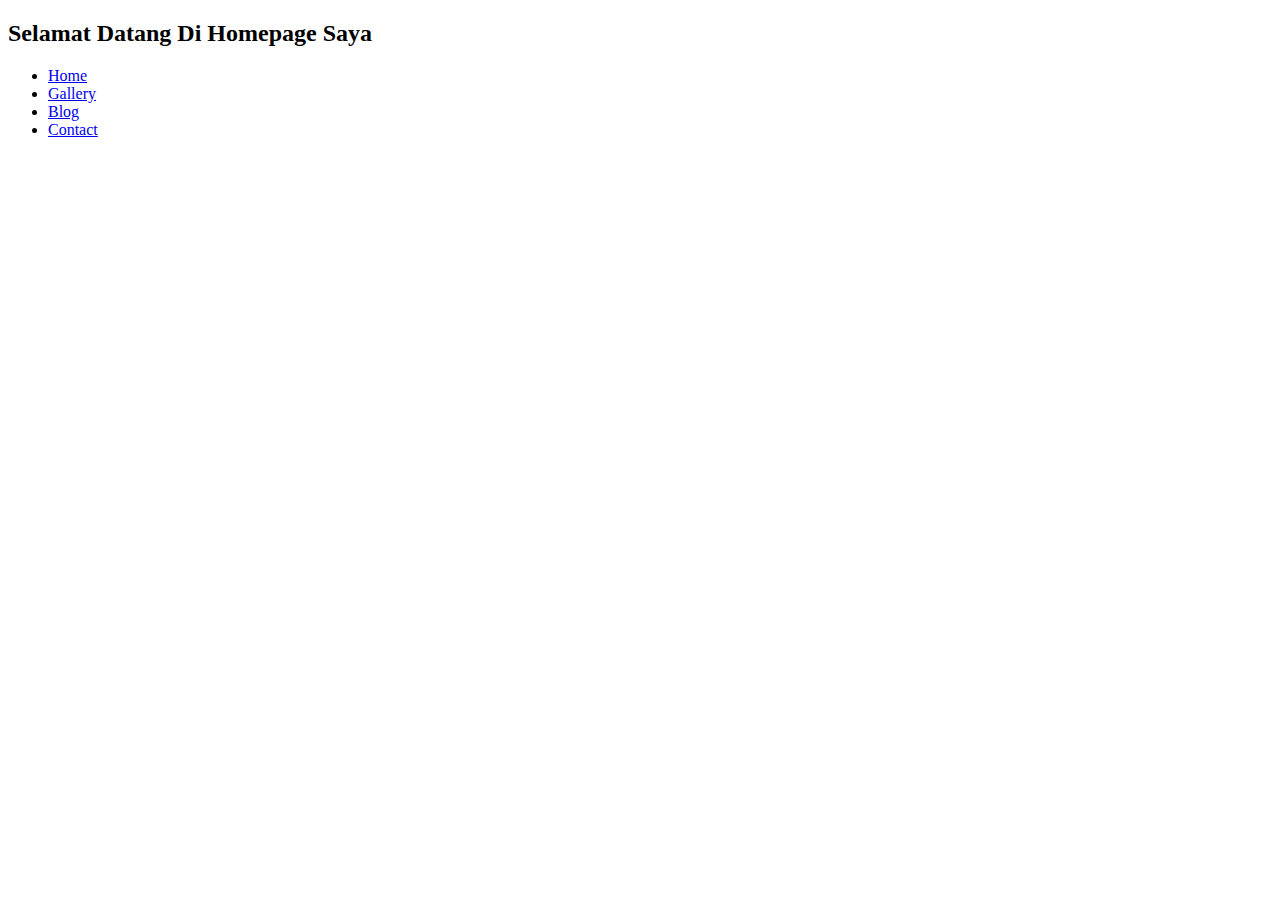
==== index.html @ 852b16d7 "Project.01 - Html" ====
<!DOCTYPE html>
<html lang="en">
  <head>
    <meta charset="UTF-8" />
    <meta name="viewport" content="width=device-width, initial-scale=1.0" />
    <title>HTML</title>
  </head>
  <body>
    <header>
      <h2>Selamat Datang Di Homepage Saya</h2>
      <ul>
        <li><a href="#home" target="_blank">Home</a></li>
        <li><a href="gallery.html" target="_blank">Gallery</a></li>
        <li><a href="blog.html" target="_blank">Blog</a></li>
        <li><a href="contact.html" target="_blank">Contact</a></li>
      </ul>
    </header>
  </body>
</html>
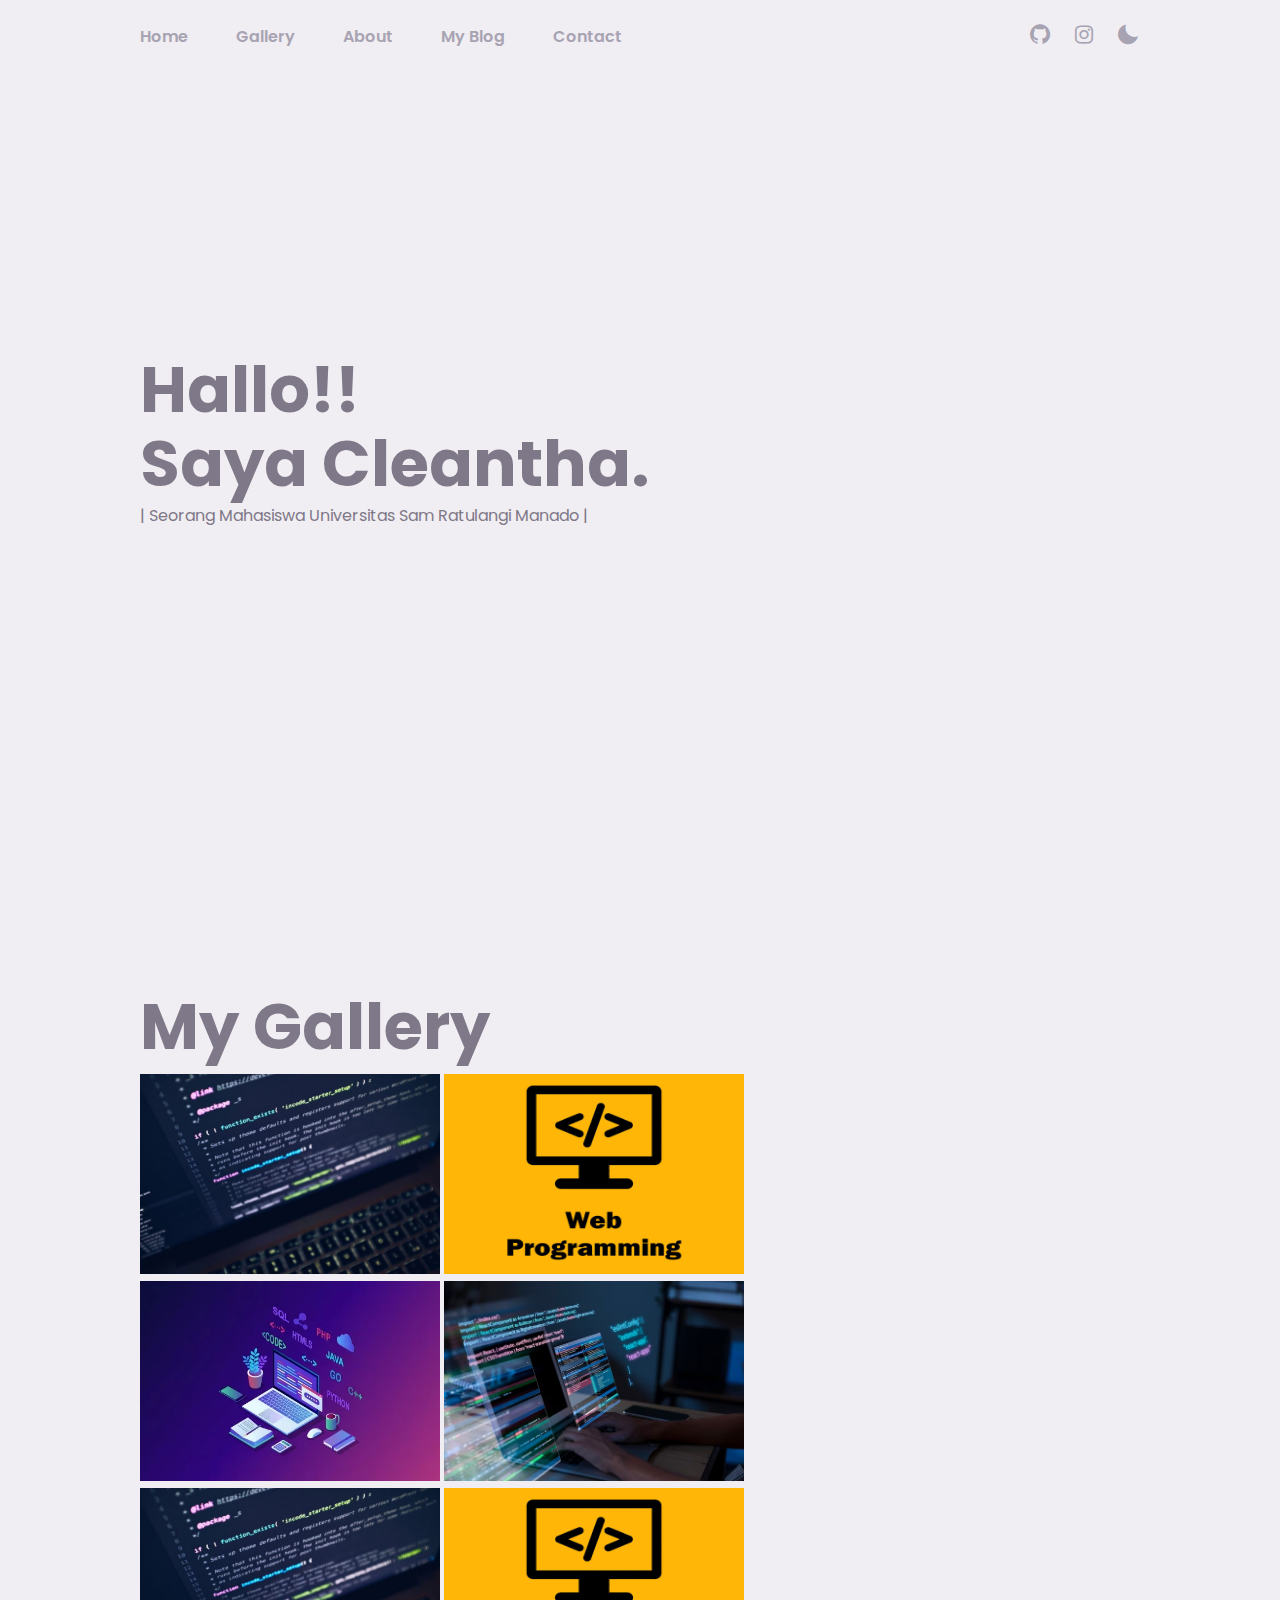
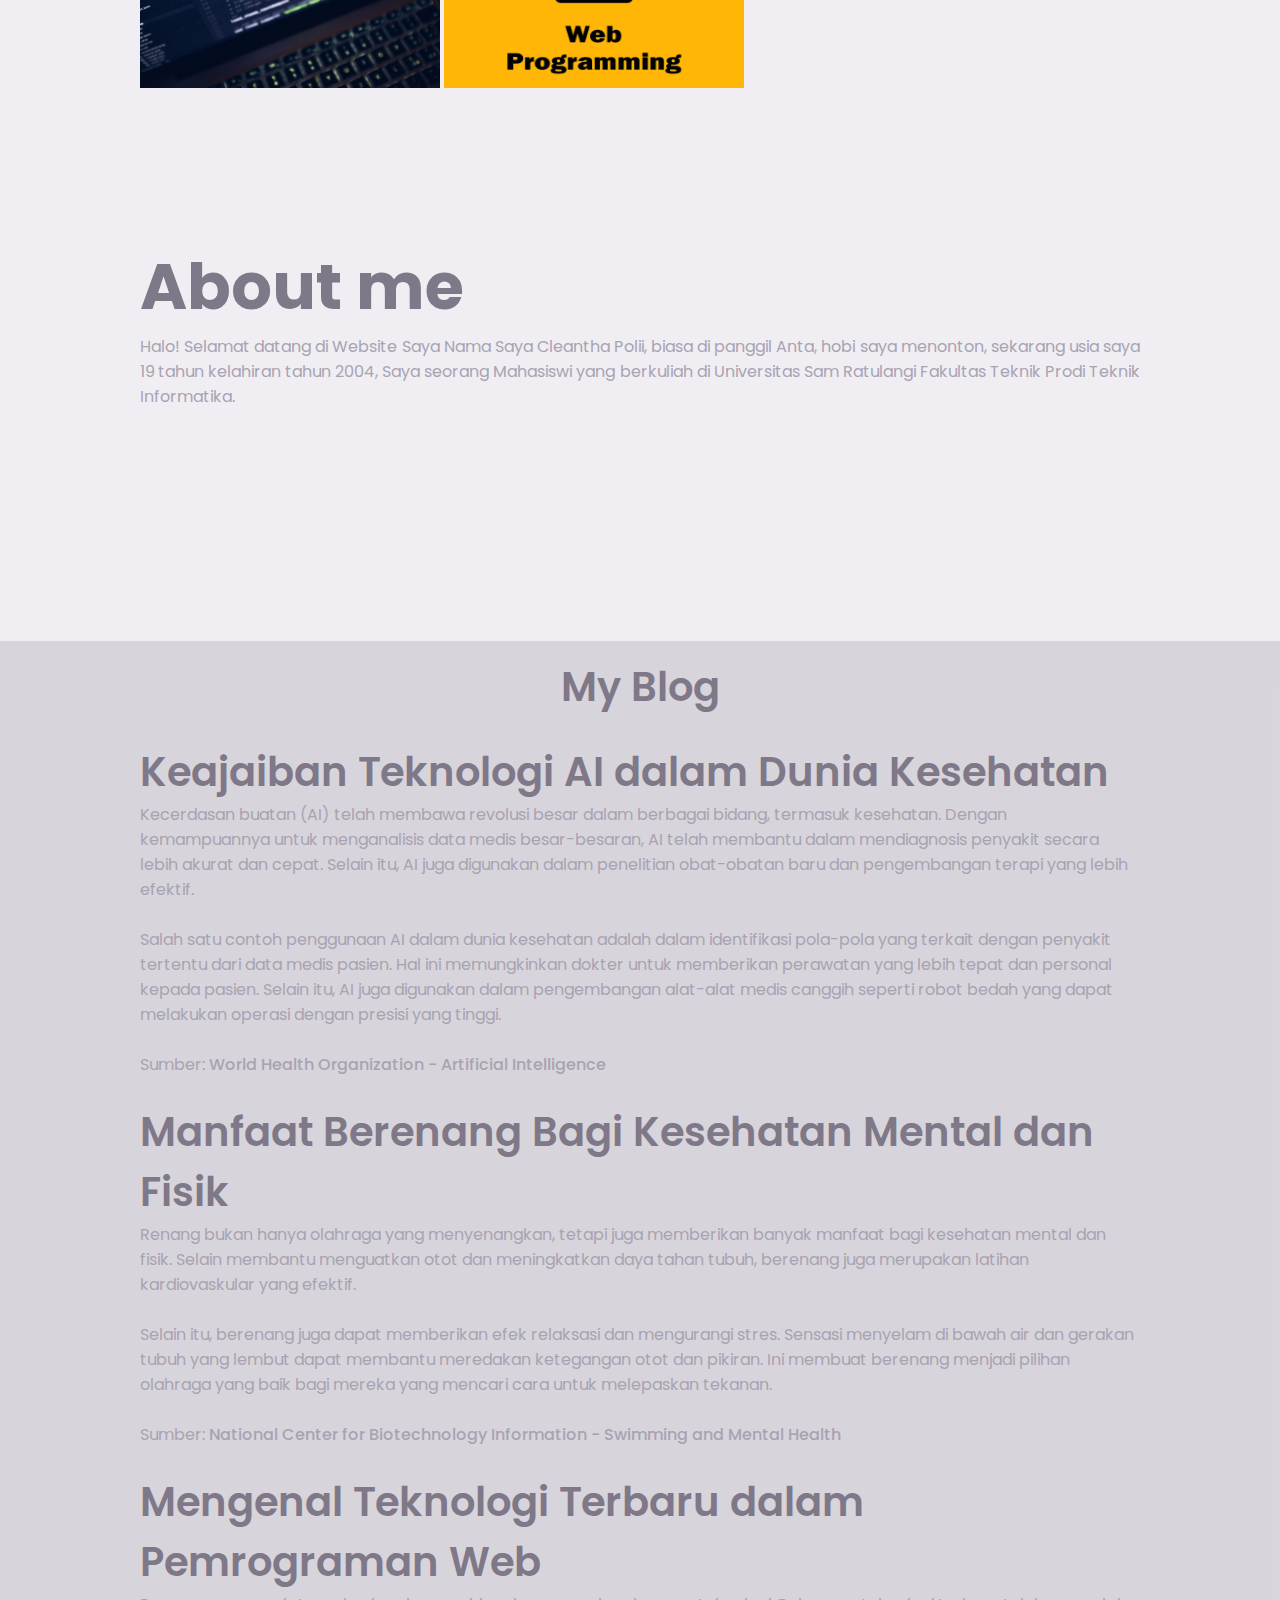
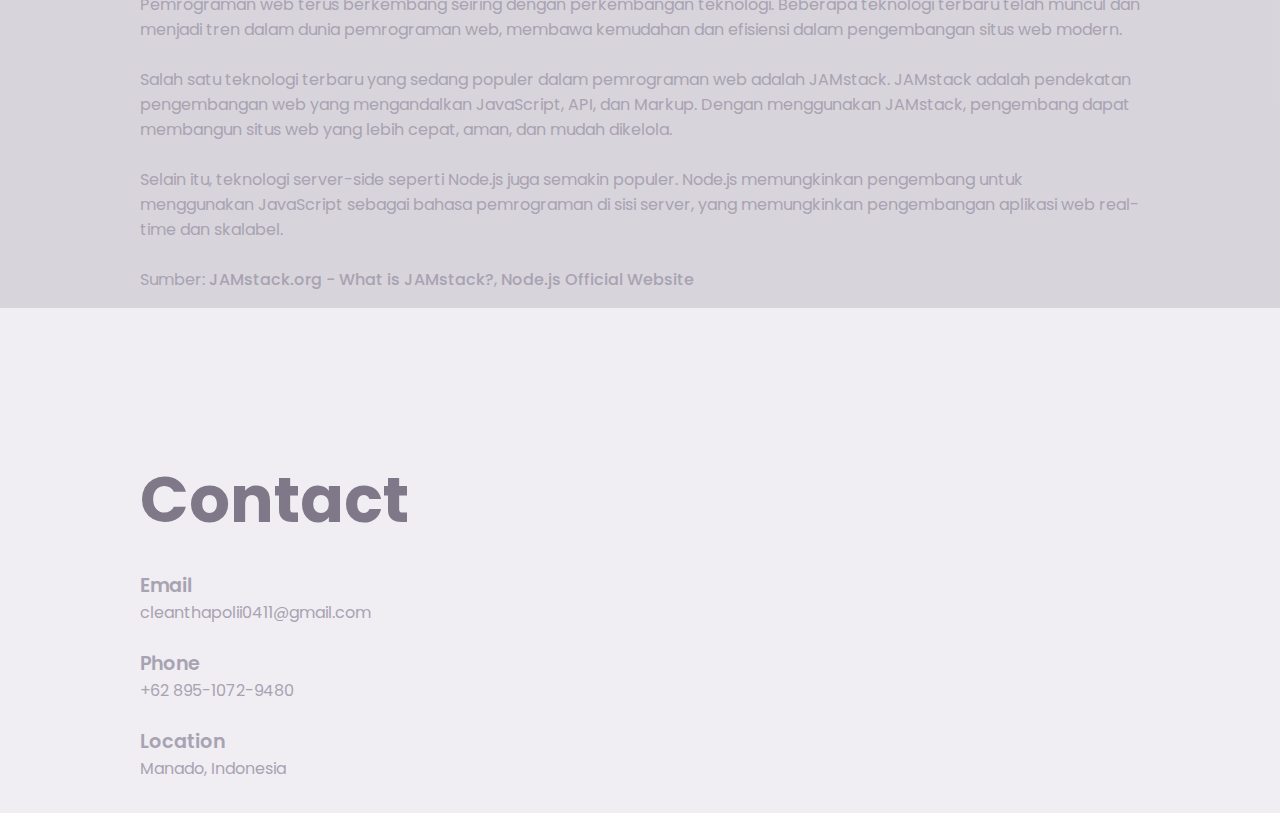
==== commit b2ea280d: "Add files via upload" ====
--- a/index.html
+++ b/index.html
@@ -1,19 +1,188 @@
-<!DOCTYPE html>
-<html lang="en">
-  <head>
-    <meta charset="UTF-8" />
-    <meta name="viewport" content="width=device-width, initial-scale=1.0" />
-    <title>HTML</title>
-  </head>
-  <body>
-    <header>
-      <h2>Selamat Datang Di Homepage Saya</h2>
-      <ul>
-        <li><a href="#home" target="_blank">Home</a></li>
-        <li><a href="gallery.html" target="_blank">Gallery</a></li>
-        <li><a href="blog.html" target="_blank">Blog</a></li>
-        <li><a href="contact.html" target="_blank">Contact</a></li>
-      </ul>
-    </header>
-  </body>
-</html>
+<!DOCTYPE html>
+<html lang="en">
+<head>
+    <meta charset="UTF-8">
+    <meta http-equiv="X-UA-Compatible" content="IE=edge">
+    <meta name="viewport" content="width=device-width, initial-scale=1.0">
+    <!-- Icon -->
+    <link rel="stylesheet" href="https://cdn.jsdelivr.net/npm/boxicons@latest/css/boxicons.min.css">
+
+    <!-- CSS -->
+    <link rel="stylesheet" href="css/style.css">
+
+    <meta name="theme-color" content="#ffffff">
+    <title>Cleantha Portfolio</title>
+
+</head>
+<body>
+    <!-- Header -->
+    <header class="header" id="header">
+        <nav class="nav container">
+            <div class="nav_menu">
+                <ul class="nav_list">
+                    <li class="nav_item">
+                        <a href="#" class="nav_section">
+                            <i class='bx bxs-home nav_icon'></i>
+                            <span class="nav_name">Home</span>
+                        </a>
+                    </li>
+
+                    <li class="nav_item">
+                        <a href="#gallery" class="nav_section">
+                            <i class='bx bx-globe nav_icon'></i>
+                            <span class="nav_name">Gallery</span>
+                        </a>
+                    </li>
+
+                    <li class="nav_item">
+                        <a href="#about" class="nav_section">
+                            <i class='bx bxs-user-detail nav_icon'></i>
+                            <span class="nav_name">About</span>
+                        </a>
+                    </li>
+
+                    <li class="nav_item">
+                        <a href="#myblog" class="nav_section">
+                            <i class='bx bxs-chat nav_icon'></i>
+                            <span class="nav_name">My Blog</span>
+                        </a>
+                    </li>
+
+                    <li class="nav_item">
+                        <a href="#contact" class="nav_section">
+                            <i class='bx bxs-chat nav_icon'></i>
+                            <span class="nav_name">Contact</span>
+                        </a>
+                    </li>
+
+                </ul>
+            </div>
+
+            <div class="nav_soc">
+                <a href="https://github.com/cleantha04" target="_blank" class="icon_link none">
+                    <i class='bx bxl-github'></i></a>
+                <a href="https://www.instagram.com/cleanthahillary?igsh=MW9nejVnNmcxMDJrbA==" target="_blank" class="icon_link none">
+                    <i class='bx bxl-instagram '></i></a>
+                <i class='bx bxs-moon icon_link' id="theme-button"></i>
+
+            </div>
+        </nav>
+    </header>
+
+    <main>
+        <div class="container">
+
+            <!-- Landing page -->
+            <div class="title">
+                <h1>Hallo!!</h1>
+                <h1 class="margin_min">Saya Cleantha.</h1>
+                <h4 class="subtitle_lpg">| Seorang Mahasiswa Universitas Sam Ratulangi Manado |</h4>
+            </div>
+
+            <!-- Gallery -->
+            <section class="section_container" id="gallery">
+                <h1>My Gallery</h1>
+                <div>
+                    <img src="/img/Coding.jpg" alt="Image 1" width="300" height="200" />
+                    <img src="/img/Web-Programming-2.jpg" alt="Image 2" width="300" height="200" />
+                  </div>
+                  <div>
+                    <img src="/img/Web.webp" alt="Image 3" width="300" height="200" />
+                    <img src="/img/Web2.avif" alt="Image 3" width="300" height="200" />
+                  </div>
+                  <div>
+                    <img src="/img/Coding.jpg" alt="Image 1" width="300" height="200" />
+                    <img src="/img/Web-Programming-2.jpg" alt="Image 2" width="300" height="200" />
+                  </div>
+            </section>
+            <!-- About -->
+            <section class="section_container" id="about">
+                <h1>About me</h1>
+                <p class="about_desc">
+                    Halo! Selamat datang di Website Saya Nama Saya Cleantha Polii, biasa di panggil Anta, hobi saya menonton, sekarang usia saya 19 tahun kelahiran tahun 2004, 
+                    Saya seorang Mahasiswi yang berkuliah di Universitas Sam Ratulangi Fakultas Teknik Prodi Teknik Informatika.
+                </p>
+            </section>
+        </div>
+
+        <section class="section_container" id="myblog">
+        <div class="blog-section">
+            <div class="container">
+                <h2 class="text-center">My Blog</h2>
+                <br>
+                <article>
+                    <h2>Keajaiban Teknologi AI dalam Dunia Kesehatan</h2>
+                    <p>
+                      Kecerdasan buatan (AI) telah membawa revolusi besar dalam berbagai bidang, termasuk kesehatan. Dengan kemampuannya untuk menganalisis data medis besar-besaran, AI telah membantu dalam mendiagnosis penyakit secara lebih akurat dan
+                      cepat. Selain itu, AI juga digunakan dalam penelitian obat-obatan baru dan pengembangan terapi yang lebih efektif.
+                    </p>
+                    <br>
+                    <p>
+                      Salah satu contoh penggunaan AI dalam dunia kesehatan adalah dalam identifikasi pola-pola yang terkait dengan penyakit tertentu dari data medis pasien. Hal ini memungkinkan dokter untuk memberikan perawatan yang lebih tepat dan
+                      personal kepada pasien. Selain itu, AI juga digunakan dalam pengembangan alat-alat medis canggih seperti robot bedah yang dapat melakukan operasi dengan presisi yang tinggi.
+                    </p>
+                    <br>
+                    <p>Sumber: <a href="https://www.who.int/health-topics/artificial-intelligence" target="_blank">World Health Organization - Artificial Intelligence</a></p>
+                  </article>
+                  <br>
+                  <article>
+                    <h2>Manfaat Berenang Bagi Kesehatan Mental dan Fisik</h2>
+                    <p>
+                      Renang bukan hanya olahraga yang menyenangkan, tetapi juga memberikan banyak manfaat bagi kesehatan mental dan fisik. Selain membantu menguatkan otot dan meningkatkan daya tahan tubuh, berenang juga merupakan latihan kardiovaskular
+                      yang efektif.
+                    </p>
+                    <br>
+                    <p>
+                      Selain itu, berenang juga dapat memberikan efek relaksasi dan mengurangi stres. Sensasi menyelam di bawah air dan gerakan tubuh yang lembut dapat membantu meredakan ketegangan otot dan pikiran. Ini membuat berenang menjadi pilihan
+                      olahraga yang baik bagi mereka yang mencari cara untuk melepaskan tekanan.
+                    </p>
+                    <br>
+                    <p>Sumber: <a href="https://www.ncbi.nlm.nih.gov/pmc/articles/PMC6023235/" target="_blank">National Center for Biotechnology Information - Swimming and Mental Health</a></p>
+                  </article>
+                  <br>
+                  <article>
+                    <h2>Mengenal Teknologi Terbaru dalam Pemrograman Web</h2>
+                    <p>Pemrograman web terus berkembang seiring dengan perkembangan teknologi. Beberapa teknologi terbaru telah muncul dan menjadi tren dalam dunia pemrograman web, membawa kemudahan dan efisiensi dalam pengembangan situs web modern.</p>
+                    <br>
+                    <p>
+                      Salah satu teknologi terbaru yang sedang populer dalam pemrograman web adalah JAMstack. JAMstack adalah pendekatan pengembangan web yang mengandalkan JavaScript, API, dan Markup. Dengan menggunakan JAMstack, pengembang dapat
+                      membangun situs web yang lebih cepat, aman, dan mudah dikelola.
+                    </p>
+                    <br>
+                    <p>
+                      Selain itu, teknologi server-side seperti Node.js juga semakin populer. Node.js memungkinkan pengembang untuk menggunakan JavaScript sebagai bahasa pemrograman di sisi server, yang memungkinkan pengembangan aplikasi web real-time
+                      dan skalabel.
+                    </p>
+                    <br>
+                    <p>Sumber: <a href="https://jamstack.org/" target="_blank">JAMstack.org - What is JAMstack?</a>, <a href="https://nodejs.org/" target="_blank">Node.js Official Website</a></p>
+                  </article>
+            </div>
+        </div>
+    </section>
+
+        <div class="container">
+            <!-- Contact -->
+            <section class="section_container contact" id="contact">
+                <h1>Contact</h1>
+                <div class="email">
+                    <h4 class="headerct">Email</h4>
+                    <span>cleanthapolii0411@gmail.com</span>
+                </div>
+
+                <div class="phone">
+                    <h4 class="headerct">Phone</h4>
+                    <span>+62 895-1072-9480</span>
+                </div>
+
+                <div class="location">
+                    <h4 class="headerct">Location</h4>
+                    <span>Manado, Indonesia</span>
+                </div>
+            </section>
+        </div>
+        </div>
+    </main>
+
+    <script src="js/script.js"></script>
+</body>
+</html>
--- a/css/style.css
+++ b/css/style.css
@@ -0,0 +1,341 @@
+/* Font */
+@import url('https://fonts.googleapis.com/css2?family=Poppins:wght@400;500;600;700&display=swap');
+/* Var */
+:root {
+  /* Size */
+  --headerhgt: 3rem;
+  --containerwdt: 1000px;
+
+  /* Color */
+  --baccolor: #f0eef2;
+  --forecolor: #a8a3b2;
+  --titlecolor: #7f7888;
+  --thumbcolor: #a8a3b273;
+  --shadow-top: 0px -4px 20px rgba(0, 0, 0, 0.2);
+  --shadow-bot: 0px 2.5px 20px rgba(0, 0, 0, 0.13);
+  --box-shadow: 0px 0px 8px rgba(0, 0, 0, 0.3);
+  --card-back: #7f788836;
+
+  /* Font typography */
+  --font: 'Poppins', sans-serif;
+  --medium-size: 0.75rem;
+  --tiny-size: 0.69rem;
+  --icon-size: 1.3rem;
+  --beeg-size: 2.5rem;
+  --suppa-beeg-size: 3.5rem;
+  --opacity: 0.6;
+
+  /* Z index */
+  --z-nav: 100;
+}
+
+/* Base */
+* {
+  padding: 0;
+  margin: 0;
+  box-sizing: border-box;
+}
+
+html {
+  scroll-behavior: smooth;
+}
+
+body {
+  margin: calc(var(--headerhgt) + 0.23rem) 0 4rem 0;
+  font-family: var(--font);
+  font-size: var(--medium-size);
+  background-color: var(--baccolor);
+  color: var(--forecolor);
+  transition: background-color 0.4s;
+}
+
+h1 {
+  font-size: var(--suppa-beeg-size);
+  font-weight: 700;
+  color: var(--titlecolor);
+}
+
+h2 {
+  font-size: var(--beeg-size);
+  font-weight: 550;
+  color: var(--titlecolor);
+}
+
+ul {
+  list-style: none;
+}
+
+a {
+  text-decoration: none;
+  color: var(--forecolor);
+  font-weight: 500;
+}
+
+a:hover {
+  opacity: var(--opacity);
+}
+
+.icon_link:hover {
+  opacity: var(--opacity);
+  cursor: pointer;
+}
+
+.section_container {
+  padding: 4.5rem 0 2rem;
+}
+
+/* Scrollbar */
+::-webkit-scrollbar {
+  width: 8px;
+}
+
+::-webkit-scrollbar-track {
+  background: var(--baccolor);
+}
+
+::-webkit-scrollbar-thumb {
+  background: var(--thumbcolor);
+  border-radius: 1rem;
+}
+
+/* Layout */
+.container {
+  max-width: var(--containerwdt);
+  margin-left: 2rem;
+  margin-right: 2rem;
+}
+
+.text-center {
+  text-align: center;
+}
+
+/* Nav */
+.nav {
+  height: var(--headerhgt);
+  display: flex;
+  justify-content: space-between;
+  align-items: center;
+  padding: 30px 0;
+}
+
+.nav_logo {
+  font-size: 1.1rem;
+  font-weight: 600;
+}
+
+.nav_icon,
+.icon_link {
+  font-size: var(--icon-size);
+}
+
+.icon_link {
+  margin-left: 1rem;
+}
+
+/* Bottom nav */
+@media screen and (max-width: 767px) {
+  .nav_menu {
+    position: fixed;
+    bottom: 0;
+    left: 0;
+    background-color: var(--baccolor);
+    box-shadow: var(--shadow-top);
+    width: 100%;
+    height: 4rem;
+    display: grid;
+    align-content: center;
+    border-radius: 1.4rem 1.4rem 0 0;
+    transition: 0.4s;
+  }
+}
+
+.nav_list,
+.nav_section {
+  display: flex;
+}
+
+.nav_section {
+  flex-direction: column;
+  align-items: center;
+  row-gap: 0.25rem;
+  font-weight: 400;
+}
+
+.nav_list {
+  justify-content: space-around;
+}
+
+.nav_name {
+  font-size: var(--tiny-size);
+}
+
+/* Header */
+.header {
+  position: fixed;
+  top: 0;
+  left: 0;
+  width: 100%;
+  background-color: var(--baccolor);
+  z-index: var(--z-nav);
+  transition: 0.4s;
+}
+
+/* Landing page */
+.title {
+  height: 80vh;
+  color: var(--titlecolor);
+  margin-bottom: calc(var(--headerhgt) + 1.5rem);
+  flex-direction: column;
+  display: flex;
+  justify-content: center;
+  align-items: left;
+  user-select: none;
+}
+
+.margin_min {
+  margin-top: -1.35rem;
+}
+
+.subtitle_lpg {
+  margin-top: -0.5rem;
+  font-size: var(--medium-size);
+  font-weight: 400;
+}
+
+/* About */
+.about_desc {
+  text-align: justify;
+}
+
+.blog-section {
+  margin-top: calc(var(--headerhgt) + 2.5rem);
+  width: 100%;
+  background-color: var(--card-back);
+  padding: 1rem 0;
+}
+
+.container-icons {
+  display: flex;
+  justify-content: center;
+  align-items: center;
+  margin-top: 1rem;
+  flex-wrap: wrap;
+}
+
+/* contact */
+.headerct {
+  font-weight: 600;
+  font-size: calc(var(--medium-size) + 0.2rem);
+  margin-top: 1.5rem;
+}
+
+#textholder::-webkit-input-placeholder {
+  color: var(--forecolor);
+}
+
+/* JavaScript */
+
+/* Shadow */
+.scroll-header {
+  box-shadow: var(--shadow-bot);
+}
+
+/* Theme */
+.dark-theme {
+  --shadow-top: 0px -4px 20px rgba(0, 0, 0, 0.26);
+  --shadow-bot: 0px 2px 20px rgba(0, 0, 0, 0.26);
+  --baccolor: #7f7888;
+  --titlecolor: #f0eef2;
+  --forecolor: #b6b3bd;
+  --thumbcolor: #938d9c;
+  --card-back: #f0eef22a;
+}
+
+/* Responsive gap */
+
+/* Responsive typpography root */
+@media screen and (min-width: 968px) {
+  :root {
+    --medium-size: 1rem;
+    --suppa-beeg-size: 4rem;
+    --icon-size: 1.5rem;
+  }
+}
+
+/* height */
+@media screen and (min-height: 990px) {
+  .title {
+    margin-top: calc(var(--headerhgt) + 4rem);
+    height: 40vh;
+  }
+}
+
+/* Smol device  */
+@media screen and (max-width: 570px) {
+  :root {
+    --beeg-size: 1.7rem;
+    --icon-size: 1.3rem;
+  }
+
+  .card .image-box {
+    height: 170px;
+  }
+}
+
+@media screen and (max-width: 360px) {
+  :root {
+    --suppa-beeg-size: 2.8rem;
+  }
+
+  .none {
+    display: none;
+  }
+
+  .nav_name {
+    display: none;
+  }
+}
+
+/* Medium */
+@media screen and (min-width: 576px) {
+  .nav_list {
+    justify-content: center;
+    column-gap: 3rem;
+  }
+}
+
+/* Beeg */
+@media screen and (min-width: 767px) {
+  body {
+    margin: calc(var(--headerhgt) + 1.7rem) 0 0 0;
+  }
+
+  .nav {
+    height: calc(var(--headerhgt) + 1.5rem);
+  }
+
+  .nav_logo {
+    display: none;
+  }
+
+  .nav_icon {
+    display: none;
+  }
+
+  .nav_name {
+    font-size: var(--medium-size);
+    font-weight: 600;
+  }
+
+  .section_container {
+    padding: 7rem 0 2rem;
+  }
+}
+
+/* Beeg af */
+@media screen and (min-width: 1024px) {
+  .container {
+    margin-left: auto;
+    margin-right: auto;
+  }
+}
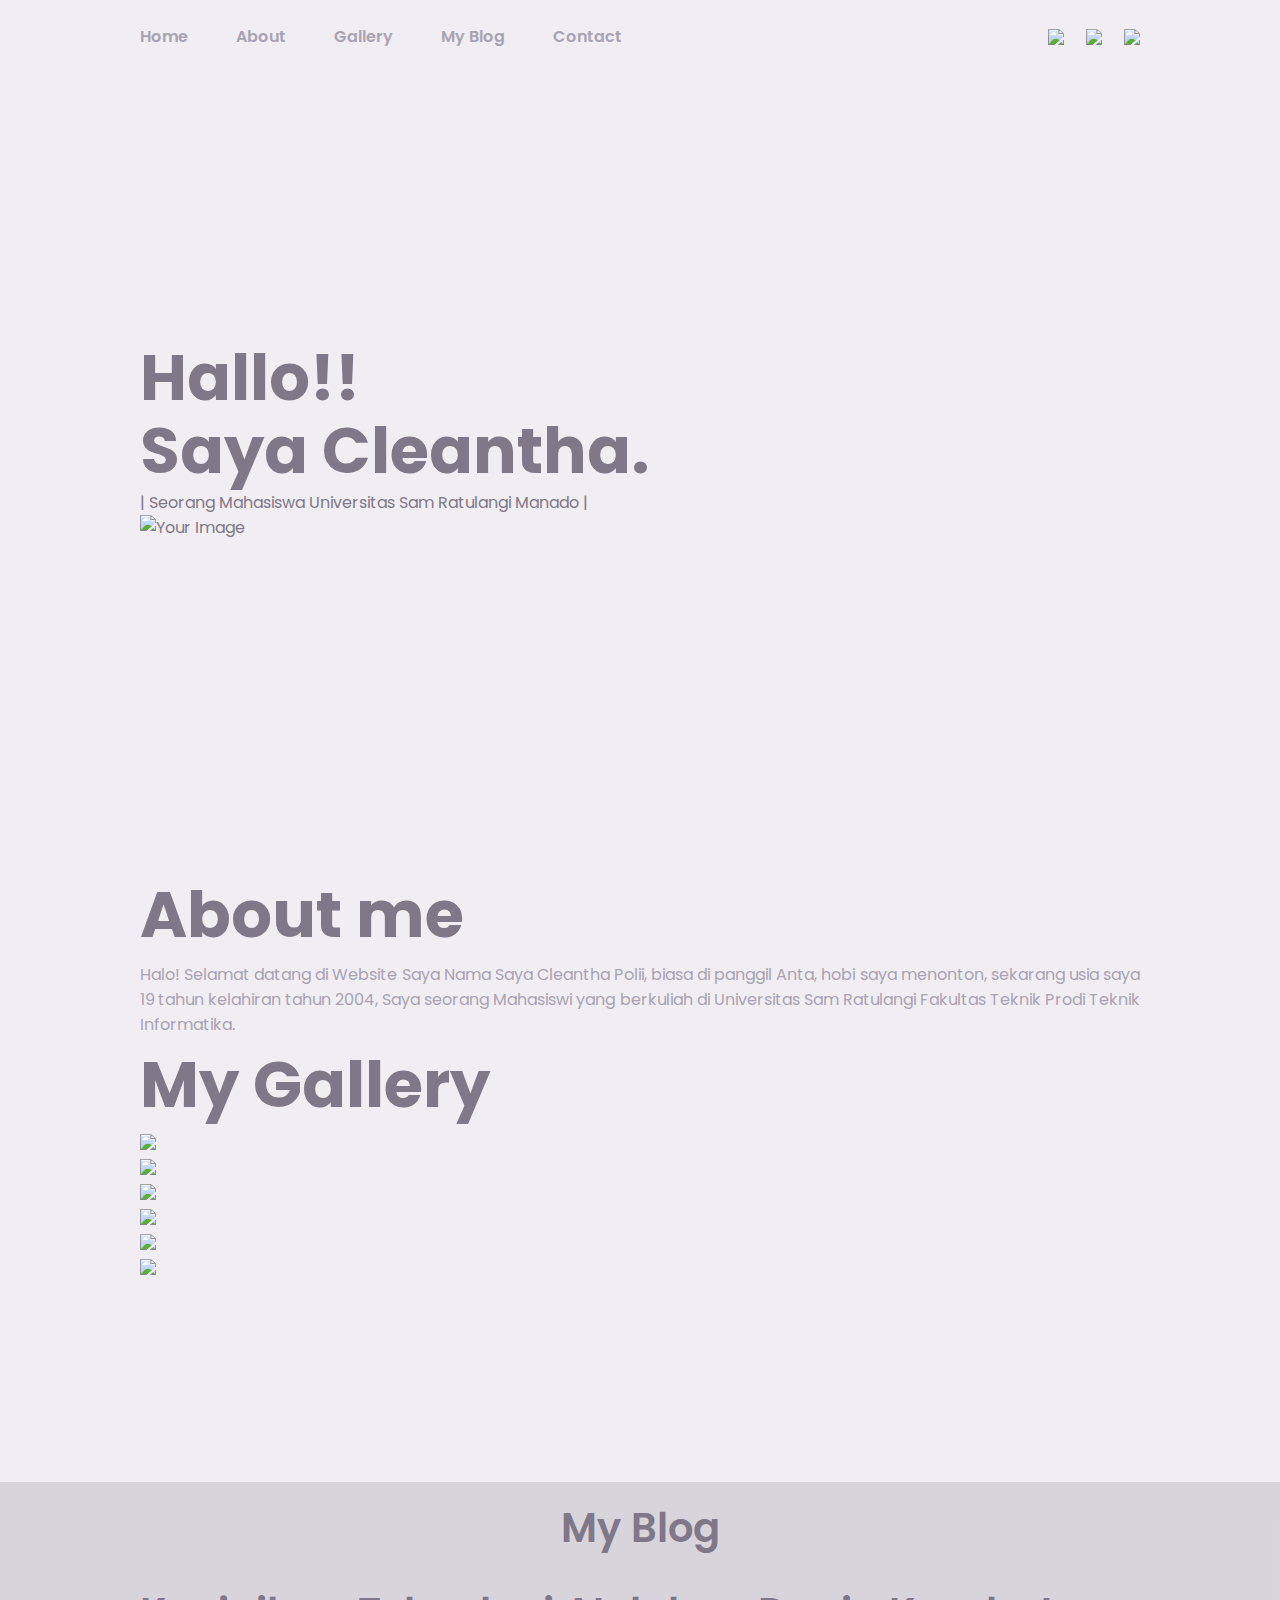
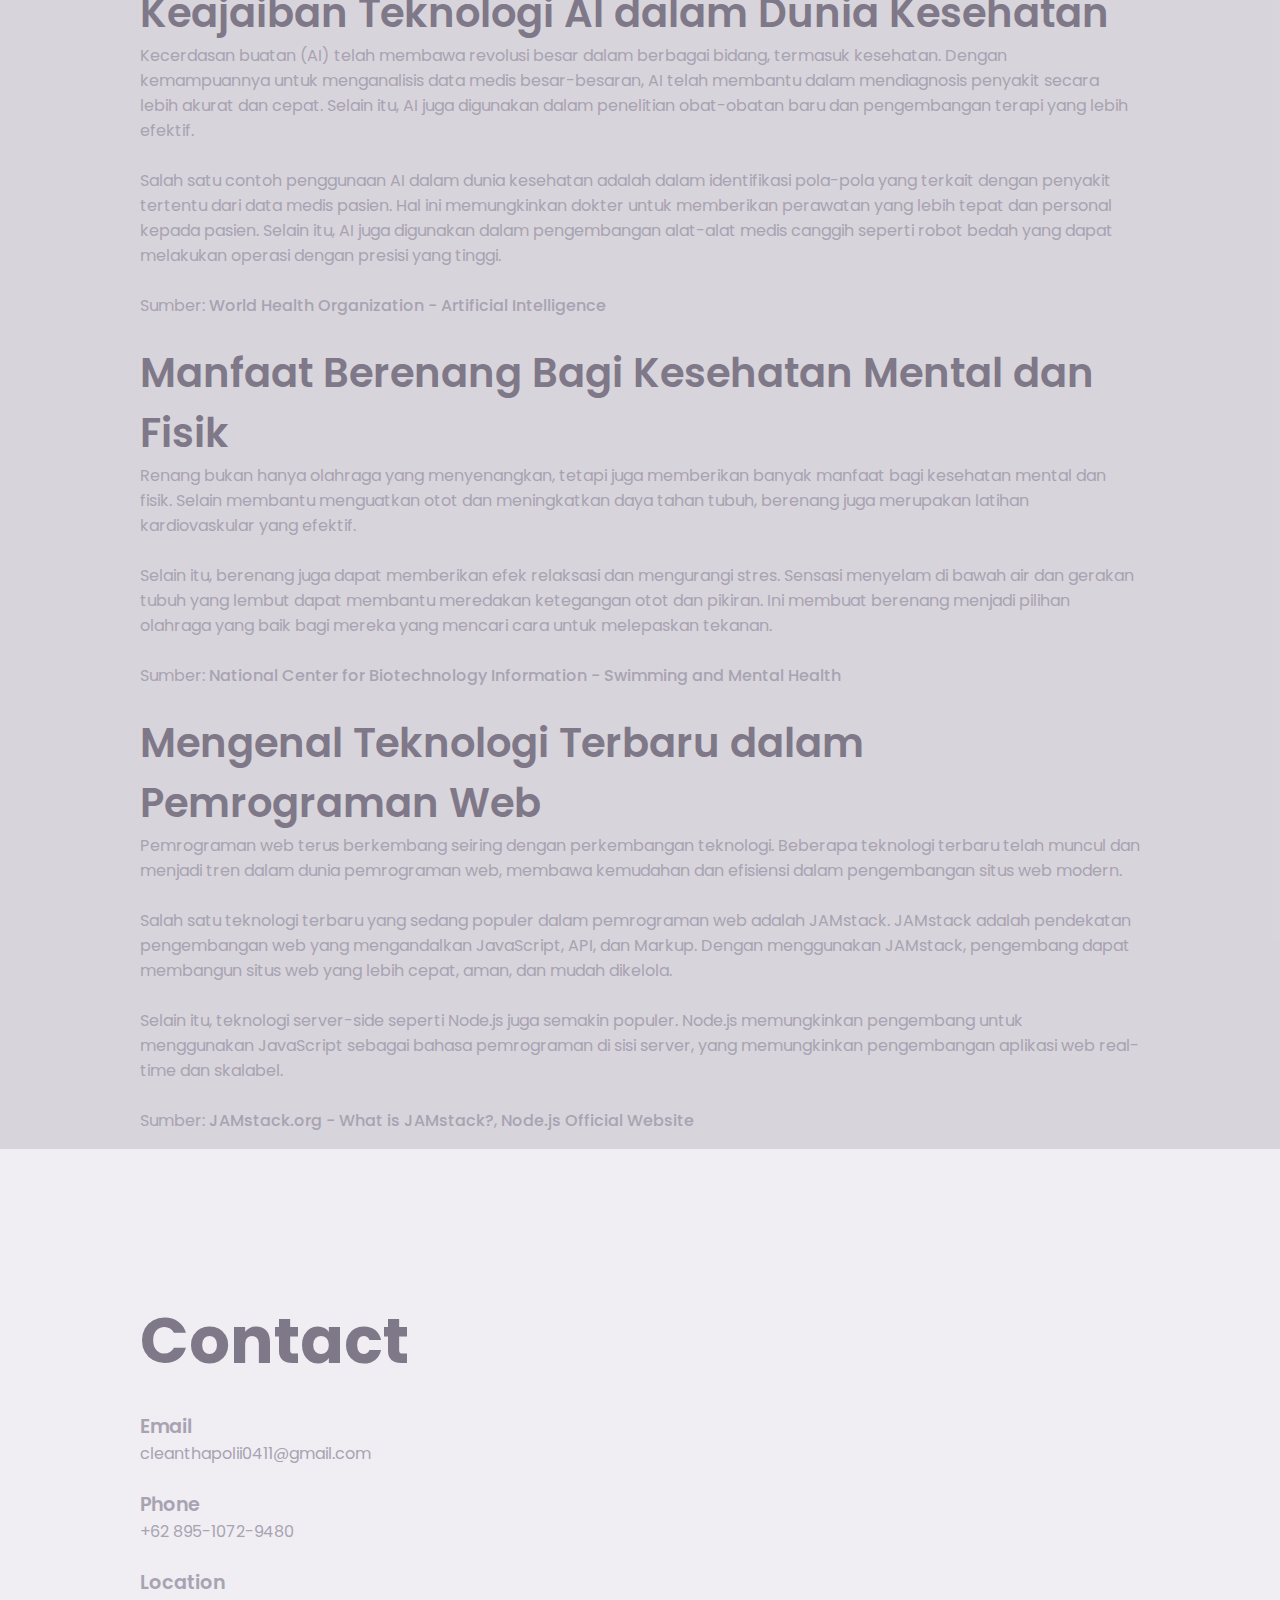
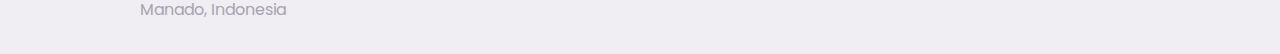
==== commit 2c2389db: "TIK2032-Project" ====
--- a/index.html
+++ b/index.html
@@ -1,188 +1,203 @@
 <!DOCTYPE html>
 <html lang="en">
-<head>
-    <meta charset="UTF-8">
-    <meta http-equiv="X-UA-Compatible" content="IE=edge">
-    <meta name="viewport" content="width=device-width, initial-scale=1.0">
-    <!-- Icon -->
-    <link rel="stylesheet" href="https://cdn.jsdelivr.net/npm/boxicons@latest/css/boxicons.min.css">
+  <head>
+    <meta charset="UTF-8" />
+    <meta http-equiv="X-UA-Compatible" content="IE=edge" />
+    <meta name="viewport" content="width=device-width, initial-scale=1.0" />
 
     <!-- CSS -->
-    <link rel="stylesheet" href="css/style.css">
-
-    <meta name="theme-color" content="#ffffff">
+    <link rel="stylesheet" href="css/style.css" />
+
+    <meta name="theme-color" content="#ffffff" />
     <title>Cleantha Portfolio</title>
-
-</head>
-<body>
+  </head>
+  <body>
     <!-- Header -->
     <header class="header" id="header">
-        <nav class="nav container">
-            <div class="nav_menu">
-                <ul class="nav_list">
-                    <li class="nav_item">
-                        <a href="#" class="nav_section">
-                            <i class='bx bxs-home nav_icon'></i>
-                            <span class="nav_name">Home</span>
-                        </a>
-                    </li>
-
-                    <li class="nav_item">
-                        <a href="#gallery" class="nav_section">
-                            <i class='bx bx-globe nav_icon'></i>
-                            <span class="nav_name">Gallery</span>
-                        </a>
-                    </li>
-
-                    <li class="nav_item">
-                        <a href="#about" class="nav_section">
-                            <i class='bx bxs-user-detail nav_icon'></i>
-                            <span class="nav_name">About</span>
-                        </a>
-                    </li>
-
-                    <li class="nav_item">
-                        <a href="#myblog" class="nav_section">
-                            <i class='bx bxs-chat nav_icon'></i>
-                            <span class="nav_name">My Blog</span>
-                        </a>
-                    </li>
-
-                    <li class="nav_item">
-                        <a href="#contact" class="nav_section">
-                            <i class='bx bxs-chat nav_icon'></i>
-                            <span class="nav_name">Contact</span>
-                        </a>
-                    </li>
-
-                </ul>
-            </div>
-
-            <div class="nav_soc">
-                <a href="https://github.com/cleantha04" target="_blank" class="icon_link none">
-                    <i class='bx bxl-github'></i></a>
-                <a href="https://www.instagram.com/cleanthahillary?igsh=MW9nejVnNmcxMDJrbA==" target="_blank" class="icon_link none">
-                    <i class='bx bxl-instagram '></i></a>
-                <i class='bx bxs-moon icon_link' id="theme-button"></i>
-
-            </div>
-        </nav>
+      <nav class="nav container">
+        <div class="nav_menu">
+          <ul class="nav_list">
+            <li class="nav_item">
+              <a href="#" class="nav_section">
+                <span class="nav_name">Home</span>
+              </a>
+            </li>
+            <li class="nav_item">
+              <a href="#about" class="nav_section">
+                <span class="nav_name">About</span>
+              </a>
+            </li>
+            <li class="nav_item">
+              <a href="#gallery" class="nav_section">
+                <span class="nav_name">Gallery</span>
+              </a>
+            </li>
+            <li class="nav_item">
+              <a href="#myblog" class="nav_section">
+                <span class="nav_name">My Blog</span>
+              </a>
+            </li>
+            <li class="nav_item">
+              <a href="#contact" class="nav_section">
+                <span class="nav_name">Contact</span>
+              </a>
+            </li>
+          </ul>
+        </div>
+
+        <div class="nav_soc">
+          <a href="https://github.com/cleantha04" target="_blank" class="icon_link none">
+            <img src="img/github.png" />
+          </a>
+          <a href="https://www.instagram.com/cleanthahillary?igsh=MW9nejVnNmcxMDJrbA==" target="_blank" class="icon_link none">
+            <img src="img/instagram.png" />
+          </a>
+          <img src="img/moon.png" class="moon-icon icon_link" id="theme-button" />
+        </div>
+      </nav>
     </header>
 
     <main>
-        <div class="container">
-
-            <!-- Landing page -->
-            <div class="title">
-                <h1>Hallo!!</h1>
-                <h1 class="margin_min">Saya Cleantha.</h1>
-                <h4 class="subtitle_lpg">| Seorang Mahasiswa Universitas Sam Ratulangi Manado |</h4>
-            </div>
-
-            <!-- Gallery -->
-            <section class="section_container" id="gallery">
-                <h1>My Gallery</h1>
-                <div>
-                    <img src="/img/Coding.jpg" alt="Image 1" width="300" height="200" />
-                    <img src="/img/Web-Programming-2.jpg" alt="Image 2" width="300" height="200" />
-                  </div>
-                  <div>
-                    <img src="/img/Web.webp" alt="Image 3" width="300" height="200" />
-                    <img src="/img/Web2.avif" alt="Image 3" width="300" height="200" />
-                  </div>
-                  <div>
-                    <img src="/img/Coding.jpg" alt="Image 1" width="300" height="200" />
-                    <img src="/img/Web-Programming-2.jpg" alt="Image 2" width="300" height="200" />
-                  </div>
-            </section>
-            <!-- About -->
-            <section class="section_container" id="about">
-                <h1>About me</h1>
-                <p class="about_desc">
-                    Halo! Selamat datang di Website Saya Nama Saya Cleantha Polii, biasa di panggil Anta, hobi saya menonton, sekarang usia saya 19 tahun kelahiran tahun 2004, 
-                    Saya seorang Mahasiswi yang berkuliah di Universitas Sam Ratulangi Fakultas Teknik Prodi Teknik Informatika.
-                </p>
-            </section>
-        </div>
-
-        <section class="section_container" id="myblog">
+      <div class="container">
+        <!-- Landing page -->
+        <div class="title">
+          <div class="title-text">
+            <h1>Hallo!!</h1>
+            <h1 class="margin_min">Saya Cleantha.</h1>
+            <h4 class="subtitle_lpg">| Seorang Mahasiswa Universitas Sam Ratulangi Manado |</h4>
+          </div>
+          <img src="img/Photo.jpg" alt="Your Image" class="title-image" />
+        </div>
+
+        <!-- About -->
+        <section class="about_container" id="about">
+          <h1>About me</h1>
+          <p class="about_desc">
+            Halo! Selamat datang di Website Saya Nama Saya Cleantha Polii, biasa di panggil Anta, hobi saya menonton, sekarang usia saya 19 tahun kelahiran tahun 2004, Saya seorang Mahasiswi yang berkuliah di Universitas Sam Ratulangi
+            Fakultas Teknik Prodi Teknik Informatika.
+          </p>
+        </section>
+
+        <!-- Gallery -->
+        <section class="gallery" id="gallery">
+          <div class="heading">
+            <h1>My Gallery</h1>
+          </div>
+          <div class="gallery-container">
+            <div class="box">
+              <div class="box-img">
+                <img src="img/Photo1.jpg" />
+              </div>
+            </div>
+            <div class="box">
+              <div class="box-img">
+                <img src="/img/Photo2.jpg" />
+              </div>
+            </div>
+            <div class="box">
+              <div class="box-img">
+                <img src="/img/Photo3.jpg" />
+              </div>
+            </div>
+            <div class="box">
+              <div class="box-img">
+                <img src="/img/Photo4.jpg" />
+              </div>
+            </div>
+            <div class="box">
+              <div class="box-img">
+                <img src="/img/Photo5.jpg" />
+              </div>
+            </div>
+            <div class="box">
+              <div class="box-img">
+                <img src="/img/Photo6.jpg" />
+              </div>
+            </div>
+          </div>
+        </section>
+      </div>
+
+      <section class="section_container" id="myblog">
         <div class="blog-section">
-            <div class="container">
-                <h2 class="text-center">My Blog</h2>
-                <br>
-                <article>
-                    <h2>Keajaiban Teknologi AI dalam Dunia Kesehatan</h2>
-                    <p>
-                      Kecerdasan buatan (AI) telah membawa revolusi besar dalam berbagai bidang, termasuk kesehatan. Dengan kemampuannya untuk menganalisis data medis besar-besaran, AI telah membantu dalam mendiagnosis penyakit secara lebih akurat dan
-                      cepat. Selain itu, AI juga digunakan dalam penelitian obat-obatan baru dan pengembangan terapi yang lebih efektif.
-                    </p>
-                    <br>
-                    <p>
-                      Salah satu contoh penggunaan AI dalam dunia kesehatan adalah dalam identifikasi pola-pola yang terkait dengan penyakit tertentu dari data medis pasien. Hal ini memungkinkan dokter untuk memberikan perawatan yang lebih tepat dan
-                      personal kepada pasien. Selain itu, AI juga digunakan dalam pengembangan alat-alat medis canggih seperti robot bedah yang dapat melakukan operasi dengan presisi yang tinggi.
-                    </p>
-                    <br>
-                    <p>Sumber: <a href="https://www.who.int/health-topics/artificial-intelligence" target="_blank">World Health Organization - Artificial Intelligence</a></p>
-                  </article>
-                  <br>
-                  <article>
-                    <h2>Manfaat Berenang Bagi Kesehatan Mental dan Fisik</h2>
-                    <p>
-                      Renang bukan hanya olahraga yang menyenangkan, tetapi juga memberikan banyak manfaat bagi kesehatan mental dan fisik. Selain membantu menguatkan otot dan meningkatkan daya tahan tubuh, berenang juga merupakan latihan kardiovaskular
-                      yang efektif.
-                    </p>
-                    <br>
-                    <p>
-                      Selain itu, berenang juga dapat memberikan efek relaksasi dan mengurangi stres. Sensasi menyelam di bawah air dan gerakan tubuh yang lembut dapat membantu meredakan ketegangan otot dan pikiran. Ini membuat berenang menjadi pilihan
-                      olahraga yang baik bagi mereka yang mencari cara untuk melepaskan tekanan.
-                    </p>
-                    <br>
-                    <p>Sumber: <a href="https://www.ncbi.nlm.nih.gov/pmc/articles/PMC6023235/" target="_blank">National Center for Biotechnology Information - Swimming and Mental Health</a></p>
-                  </article>
-                  <br>
-                  <article>
-                    <h2>Mengenal Teknologi Terbaru dalam Pemrograman Web</h2>
-                    <p>Pemrograman web terus berkembang seiring dengan perkembangan teknologi. Beberapa teknologi terbaru telah muncul dan menjadi tren dalam dunia pemrograman web, membawa kemudahan dan efisiensi dalam pengembangan situs web modern.</p>
-                    <br>
-                    <p>
-                      Salah satu teknologi terbaru yang sedang populer dalam pemrograman web adalah JAMstack. JAMstack adalah pendekatan pengembangan web yang mengandalkan JavaScript, API, dan Markup. Dengan menggunakan JAMstack, pengembang dapat
-                      membangun situs web yang lebih cepat, aman, dan mudah dikelola.
-                    </p>
-                    <br>
-                    <p>
-                      Selain itu, teknologi server-side seperti Node.js juga semakin populer. Node.js memungkinkan pengembang untuk menggunakan JavaScript sebagai bahasa pemrograman di sisi server, yang memungkinkan pengembangan aplikasi web real-time
-                      dan skalabel.
-                    </p>
-                    <br>
-                    <p>Sumber: <a href="https://jamstack.org/" target="_blank">JAMstack.org - What is JAMstack?</a>, <a href="https://nodejs.org/" target="_blank">Node.js Official Website</a></p>
-                  </article>
-            </div>
-        </div>
-    </section>
-
-        <div class="container">
-            <!-- Contact -->
-            <section class="section_container contact" id="contact">
-                <h1>Contact</h1>
-                <div class="email">
-                    <h4 class="headerct">Email</h4>
-                    <span>cleanthapolii0411@gmail.com</span>
-                </div>
-
-                <div class="phone">
-                    <h4 class="headerct">Phone</h4>
-                    <span>+62 895-1072-9480</span>
-                </div>
-
-                <div class="location">
-                    <h4 class="headerct">Location</h4>
-                    <span>Manado, Indonesia</span>
-                </div>
-            </section>
-        </div>
-        </div>
+          <div class="container">
+            <h2 class="text-center">My Blog</h2>
+            <br />
+            <article>
+              <h2>Keajaiban Teknologi AI dalam Dunia Kesehatan</h2>
+              <p>
+                Kecerdasan buatan (AI) telah membawa revolusi besar dalam berbagai bidang, termasuk kesehatan. Dengan kemampuannya untuk menganalisis data medis besar-besaran, AI telah membantu dalam mendiagnosis penyakit secara lebih
+                akurat dan cepat. Selain itu, AI juga digunakan dalam penelitian obat-obatan baru dan pengembangan terapi yang lebih efektif.
+              </p>
+              <br />
+              <p>
+                Salah satu contoh penggunaan AI dalam dunia kesehatan adalah dalam identifikasi pola-pola yang terkait dengan penyakit tertentu dari data medis pasien. Hal ini memungkinkan dokter untuk memberikan perawatan yang lebih tepat
+                dan personal kepada pasien. Selain itu, AI juga digunakan dalam pengembangan alat-alat medis canggih seperti robot bedah yang dapat melakukan operasi dengan presisi yang tinggi.
+              </p>
+              <br />
+              <p>Sumber: <a href="https://www.who.int/health-topics/artificial-intelligence" target="_blank">World Health Organization - Artificial Intelligence</a></p>
+            </article>
+            <br />
+            <article>
+              <h2>Manfaat Berenang Bagi Kesehatan Mental dan Fisik</h2>
+              <p>
+                Renang bukan hanya olahraga yang menyenangkan, tetapi juga memberikan banyak manfaat bagi kesehatan mental dan fisik. Selain membantu menguatkan otot dan meningkatkan daya tahan tubuh, berenang juga merupakan latihan
+                kardiovaskular yang efektif.
+              </p>
+              <br />
+              <p>
+                Selain itu, berenang juga dapat memberikan efek relaksasi dan mengurangi stres. Sensasi menyelam di bawah air dan gerakan tubuh yang lembut dapat membantu meredakan ketegangan otot dan pikiran. Ini membuat berenang menjadi
+                pilihan olahraga yang baik bagi mereka yang mencari cara untuk melepaskan tekanan.
+              </p>
+              <br />
+              <p>Sumber: <a href="https://www.ncbi.nlm.nih.gov/pmc/articles/PMC6023235/" target="_blank">National Center for Biotechnology Information - Swimming and Mental Health</a></p>
+            </article>
+            <br />
+            <article>
+              <h2>Mengenal Teknologi Terbaru dalam Pemrograman Web</h2>
+              <p>
+                Pemrograman web terus berkembang seiring dengan perkembangan teknologi. Beberapa teknologi terbaru telah muncul dan menjadi tren dalam dunia pemrograman web, membawa kemudahan dan efisiensi dalam pengembangan situs web
+                modern.
+              </p>
+              <br />
+              <p>
+                Salah satu teknologi terbaru yang sedang populer dalam pemrograman web adalah JAMstack. JAMstack adalah pendekatan pengembangan web yang mengandalkan JavaScript, API, dan Markup. Dengan menggunakan JAMstack, pengembang dapat
+                membangun situs web yang lebih cepat, aman, dan mudah dikelola.
+              </p>
+              <br />
+              <p>
+                Selain itu, teknologi server-side seperti Node.js juga semakin populer. Node.js memungkinkan pengembang untuk menggunakan JavaScript sebagai bahasa pemrograman di sisi server, yang memungkinkan pengembangan aplikasi web
+                real-time dan skalabel.
+              </p>
+              <br />
+              <p>Sumber: <a href="https://jamstack.org/" target="_blank">JAMstack.org - What is JAMstack?</a>, <a href="https://nodejs.org/" target="_blank">Node.js Official Website</a></p>
+            </article>
+          </div>
+        </div>
+      </section>
+
+      <div class="container">
+        <!-- Contact -->
+        <section class="section_container contact" id="contact">
+          <h1>Contact</h1>
+          <div class="email">
+            <h4 class="headerct">Email</h4>
+            <span>cleanthapolii0411@gmail.com</span>
+          </div>
+
+          <div class="phone">
+            <h4 class="headerct">Phone</h4>
+            <span>+62 895-1072-9480</span>
+          </div>
+
+          <div class="location">
+            <h4 class="headerct">Location</h4>
+            <span>Manado, Indonesia</span>
+          </div>
+        </section>
+      </div>
     </main>
 
     <script src="js/script.js"></script>
-</body>
+  </body>
 </html>
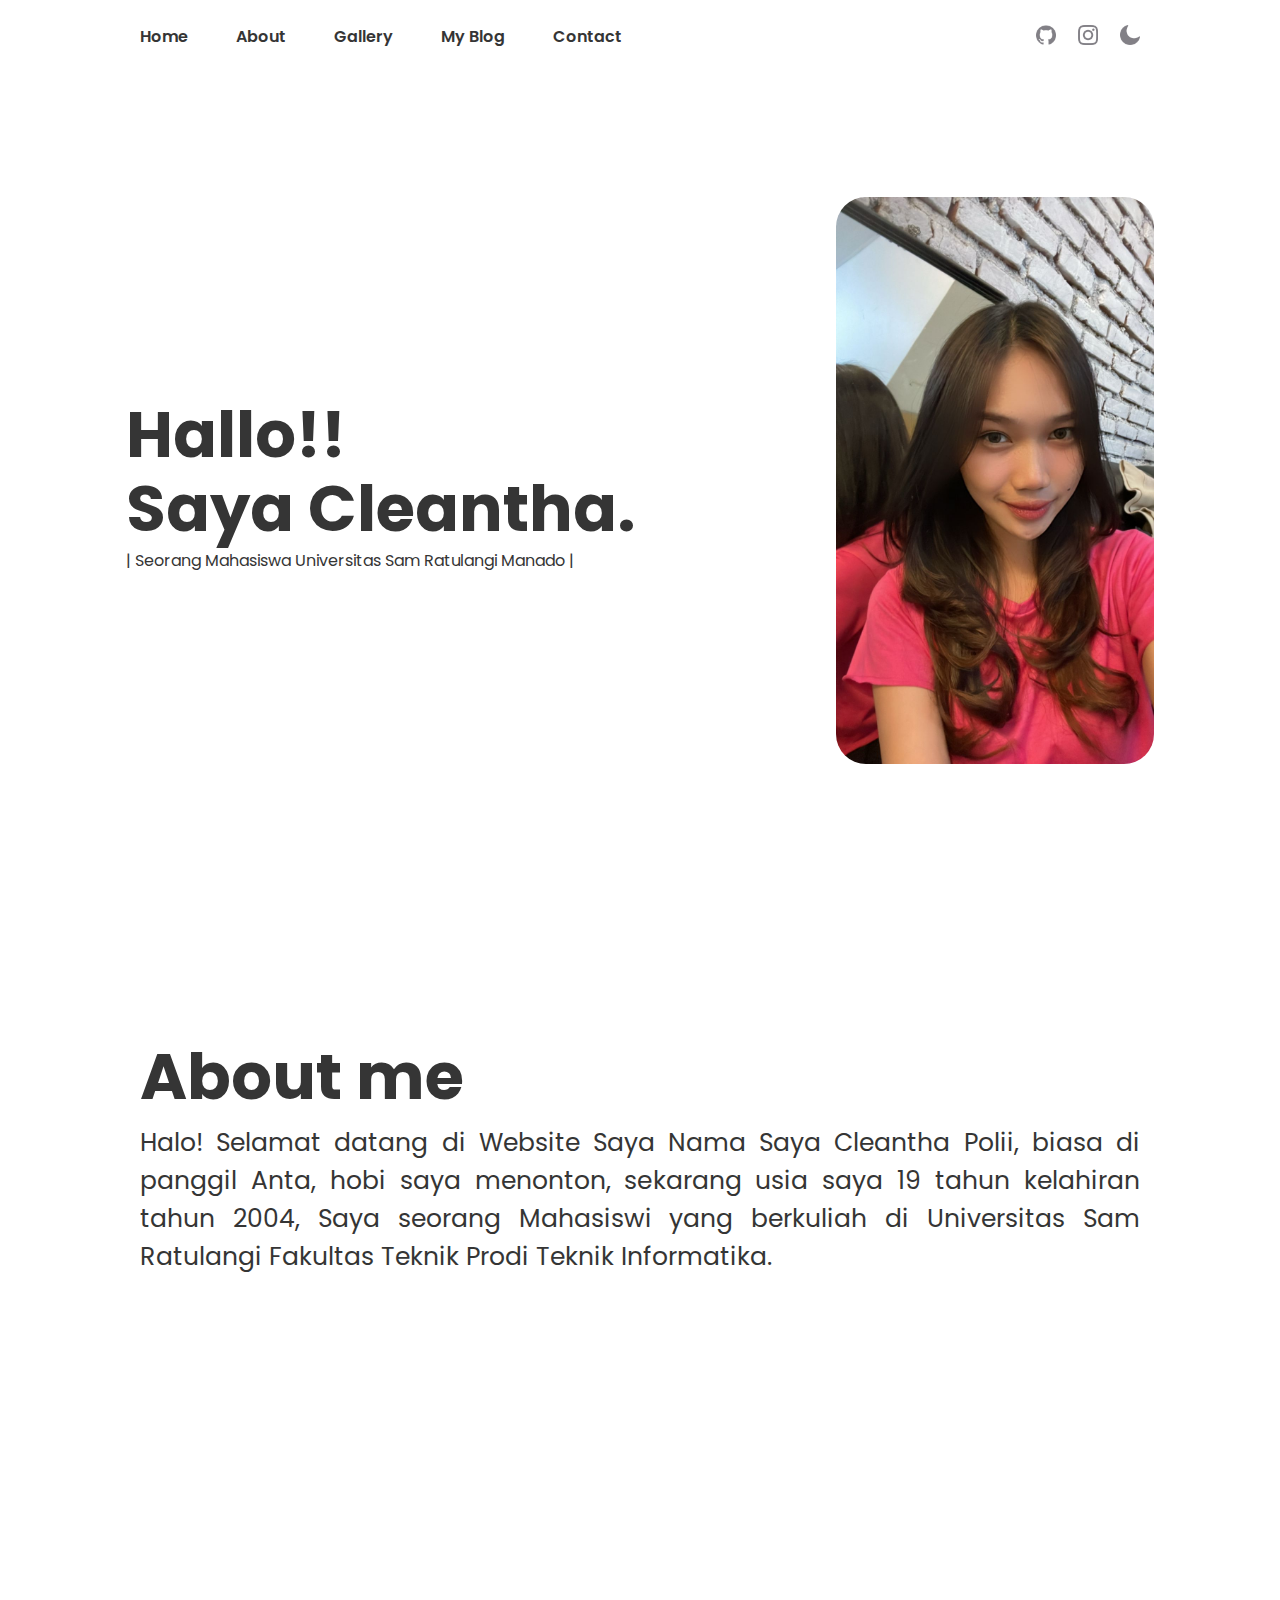
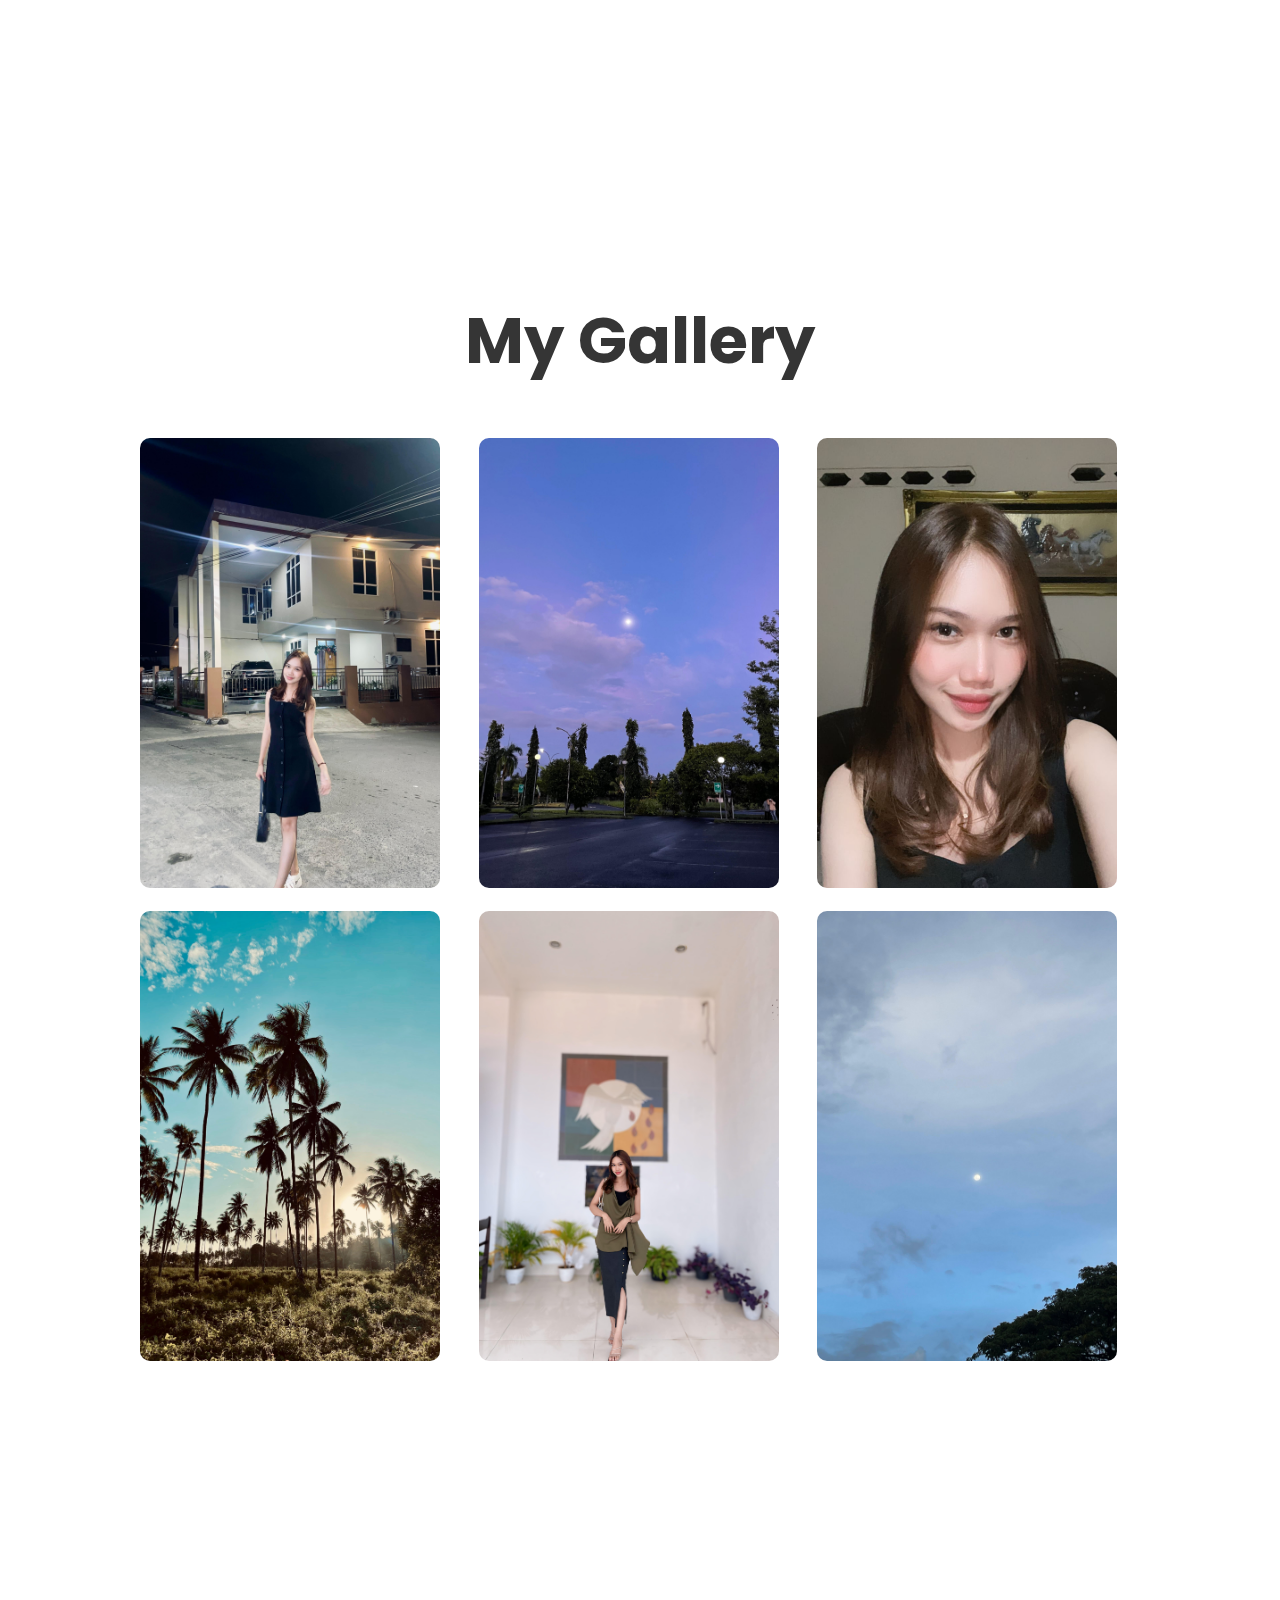
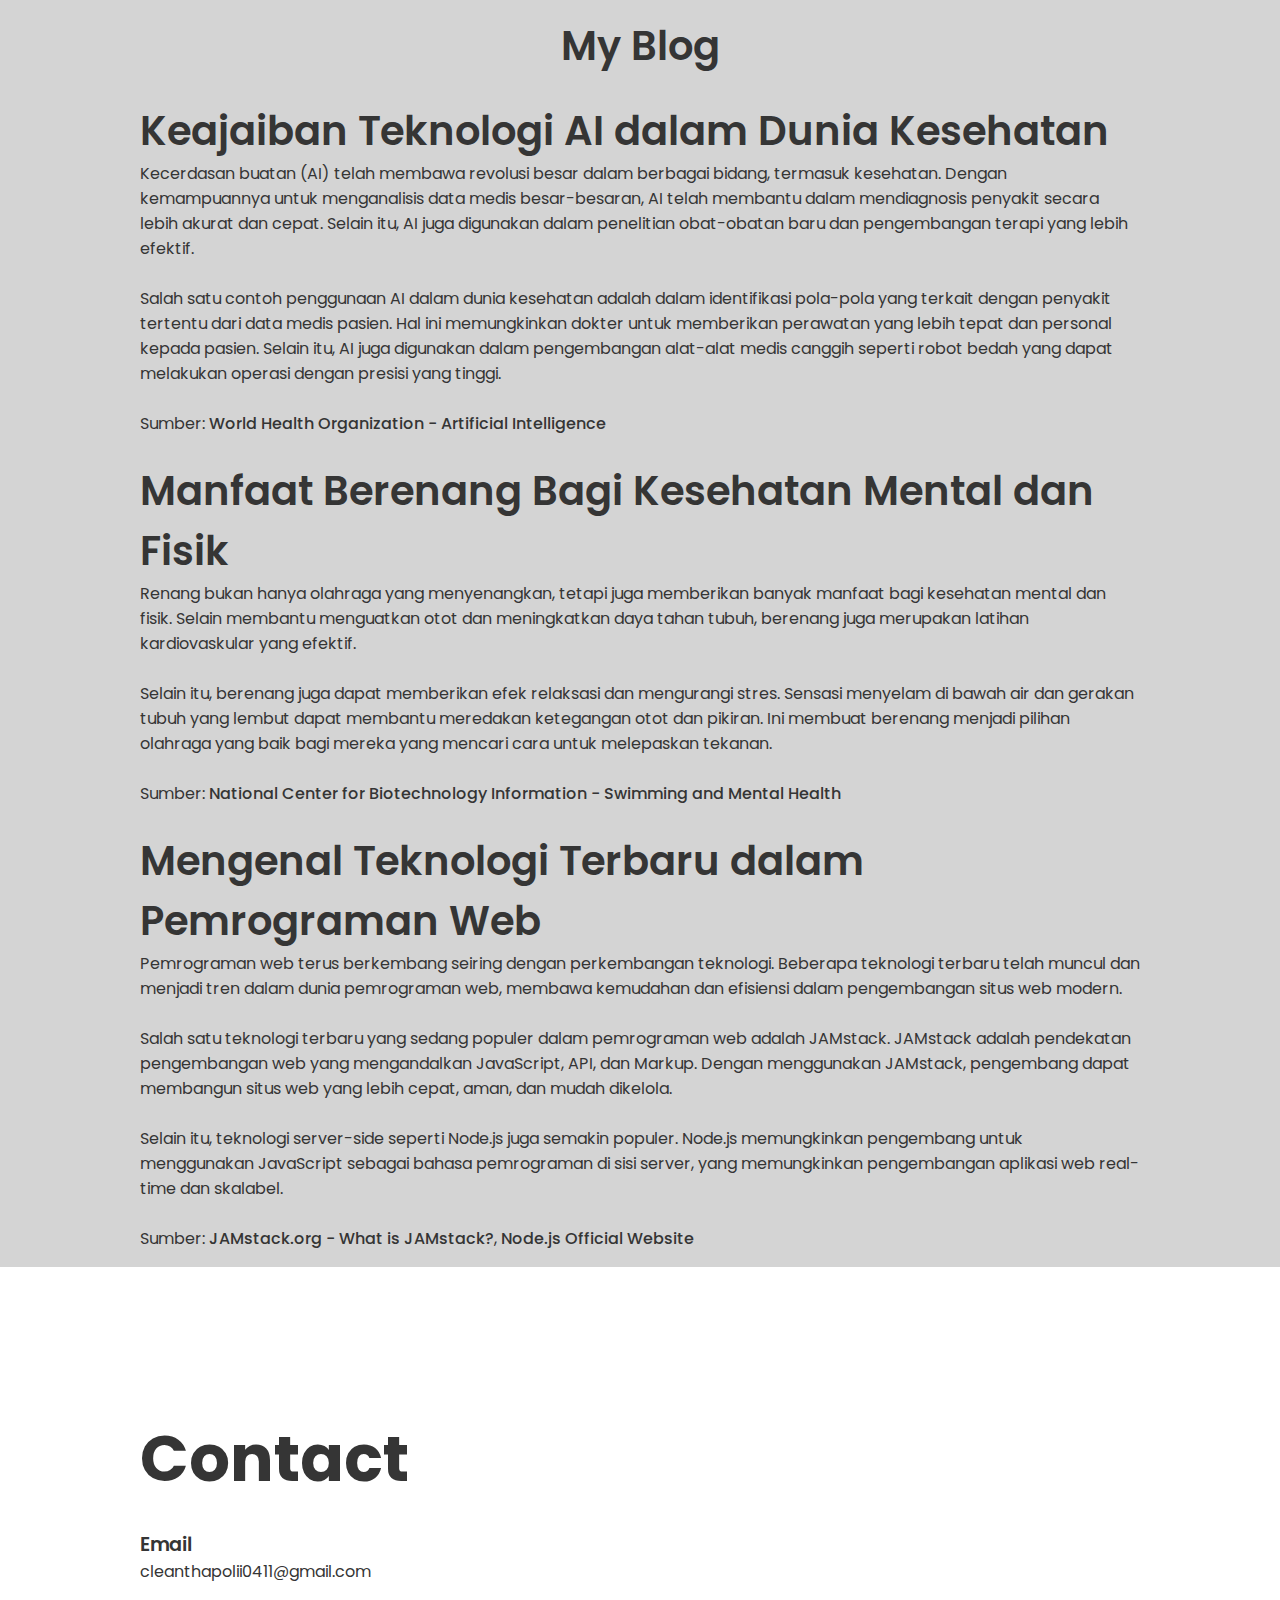
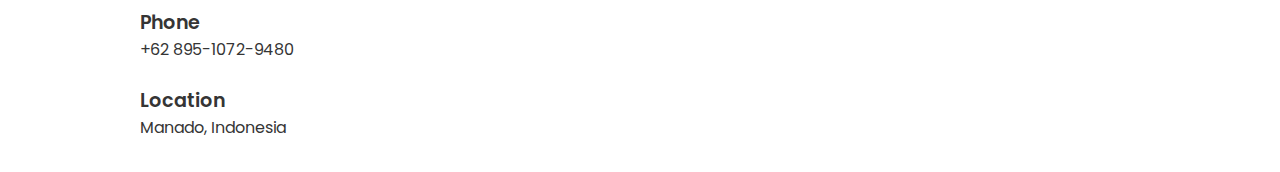
==== commit 9dbd1c49: "TIK2032-Project" ====
--- a/index.html
+++ b/index.html
@@ -91,27 +91,27 @@
             </div>
             <div class="box">
               <div class="box-img">
-                <img src="/img/Photo2.jpg" />
-              </div>
-            </div>
-            <div class="box">
-              <div class="box-img">
-                <img src="/img/Photo3.jpg" />
-              </div>
-            </div>
-            <div class="box">
-              <div class="box-img">
-                <img src="/img/Photo4.jpg" />
-              </div>
-            </div>
-            <div class="box">
-              <div class="box-img">
-                <img src="/img/Photo5.jpg" />
-              </div>
-            </div>
-            <div class="box">
-              <div class="box-img">
-                <img src="/img/Photo6.jpg" />
+                <img src="img/Photo2.jpg" />
+              </div>
+            </div>
+            <div class="box">
+              <div class="box-img">
+                <img src="img/Photo3.jpg" />
+              </div>
+            </div>
+            <div class="box">
+              <div class="box-img">
+                <img src="img/Photo4.jpg" />
+              </div>
+            </div>
+            <div class="box">
+              <div class="box-img">
+                <img src="img/Photo5.jpg" />
+              </div>
+            </div>
+            <div class="box">
+              <div class="box-img">
+                <img src="img/Photo6.jpg" />
               </div>
             </div>
           </div>
--- a/css/style.css
+++ b/css/style.css
@@ -7,14 +7,14 @@
   --containerwdt: 1000px;
 
   /* Color */
-  --baccolor: #f0eef2;
-  --forecolor: #a8a3b2;
-  --titlecolor: #7f7888;
-  --thumbcolor: #a8a3b273;
+  --baccolor: #ffffff;
+  --forecolor: #353535;
+  --titlecolor: #353535;
+  --thumbcolor: #35353573;
   --shadow-top: 0px -4px 20px rgba(0, 0, 0, 0.2);
   --shadow-bot: 0px 2.5px 20px rgba(0, 0, 0, 0.13);
   --box-shadow: 0px 0px 8px rgba(0, 0, 0, 0.3);
-  --card-back: #7f788836;
+  --card-back: #35353536;
 
   /* Font typography */
   --font: 'Poppins', sans-serif;
@@ -116,6 +116,11 @@
   justify-content: space-between;
   align-items: center;
   padding: 30px 0;
+}
+
+.nav_soc img {
+  width: 20px;
+  background-color: var(--baccolor);
 }
 
 .nav_logo {
@@ -182,14 +187,24 @@
 
 /* Landing page */
 .title {
-  height: 80vh;
+  display: flex;
+  align-items: center;
+  justify-content: center;
+  margin-bottom: calc(var(--headerhgt) + 1.5rem);
+  height: 90vh;
   color: var(--titlecolor);
-  margin-bottom: calc(var(--headerhgt) + 1.5rem);
-  flex-direction: column;
-  display: flex;
-  justify-content: center;
-  align-items: left;
-  user-select: none;
+}
+
+.title-image {
+  width: 70%;
+  height: 70%;
+  object-fit: cover;
+  border-radius: 30px;
+  margin-left: 200px;
+}
+
+.title-text {
+  white-space: nowrap;
 }
 
 .margin_min {
@@ -205,6 +220,12 @@
 /* About */
 .about_desc {
   text-align: justify;
+  margin-bottom: 10px;
+  font-size: 25px;
+  height: 70vh;
+}
+.about_container {
+  padding: 4.5rem 0 2rem;
 }
 
 .blog-section {
@@ -222,6 +243,69 @@
   flex-wrap: wrap;
 }
 
+/* Gallery */
+.gallery {
+  margin-top: 25px;
+  padding: 4.5rem 0 2rem;
+}
+
+.gallery h1 {
+  text-align: center;
+}
+
+.gallery-container {
+  display: grid;
+  grid-template-columns: repeat(auto-fit, minmax(18rem, 1fr));
+  gap: 16px;
+  margin-top: 50px;
+}
+
+.gallery-container .box-img img {
+  width: 300px;
+  height: 450px;
+  object-fit: cover;
+  border-radius: 10px;
+}
+
+.gallery-container .box {
+  position: relative;
+}
+
+.gallery-container .content {
+  position: absolute;
+  top: 0;
+  left: 0;
+  width: 100%;
+  height: 100%;
+  display: flex;
+  flex-direction: column;
+  align-items: center;
+  justify-content: center;
+  opacity: 0;
+  transition: opacity 0.4s;
+  border-radius: 10px;
+}
+
+.gallery-container .content:hover {
+  opacity: 1;
+}
+
+.gallery-container .content {
+  color: #fff;
+  font-size: 21px;
+  border-radius: 5px;
+  padding: 0px 5px;
+  background: #fff;
+  color: #3c7a6d;
+}
+
+.gallery-container .content h3 {
+  color: #fff;
+  font-size: 17.6px;
+  font-weight: 600;
+  margin: 5px;
+}
+
 /* contact */
 .headerct {
   font-weight: 600;
@@ -233,8 +317,6 @@
   color: var(--forecolor);
 }
 
-/* JavaScript */
-
 /* Shadow */
 .scroll-header {
   box-shadow: var(--shadow-bot);
@@ -244,11 +326,11 @@
 .dark-theme {
   --shadow-top: 0px -4px 20px rgba(0, 0, 0, 0.26);
   --shadow-bot: 0px 2px 20px rgba(0, 0, 0, 0.26);
-  --baccolor: #7f7888;
-  --titlecolor: #f0eef2;
+  --baccolor: #353535;
+  --titlecolor: #ffffff;
   --forecolor: #b6b3bd;
   --thumbcolor: #938d9c;
-  --card-back: #f0eef22a;
+  --card-back: #ffffff2a;
 }
 
 /* Responsive gap */
@@ -262,40 +344,6 @@
   }
 }
 
-/* height */
-@media screen and (min-height: 990px) {
-  .title {
-    margin-top: calc(var(--headerhgt) + 4rem);
-    height: 40vh;
-  }
-}
-
-/* Smol device  */
-@media screen and (max-width: 570px) {
-  :root {
-    --beeg-size: 1.7rem;
-    --icon-size: 1.3rem;
-  }
-
-  .card .image-box {
-    height: 170px;
-  }
-}
-
-@media screen and (max-width: 360px) {
-  :root {
-    --suppa-beeg-size: 2.8rem;
-  }
-
-  .none {
-    display: none;
-  }
-
-  .nav_name {
-    display: none;
-  }
-}
-
 /* Medium */
 @media screen and (min-width: 576px) {
   .nav_list {
